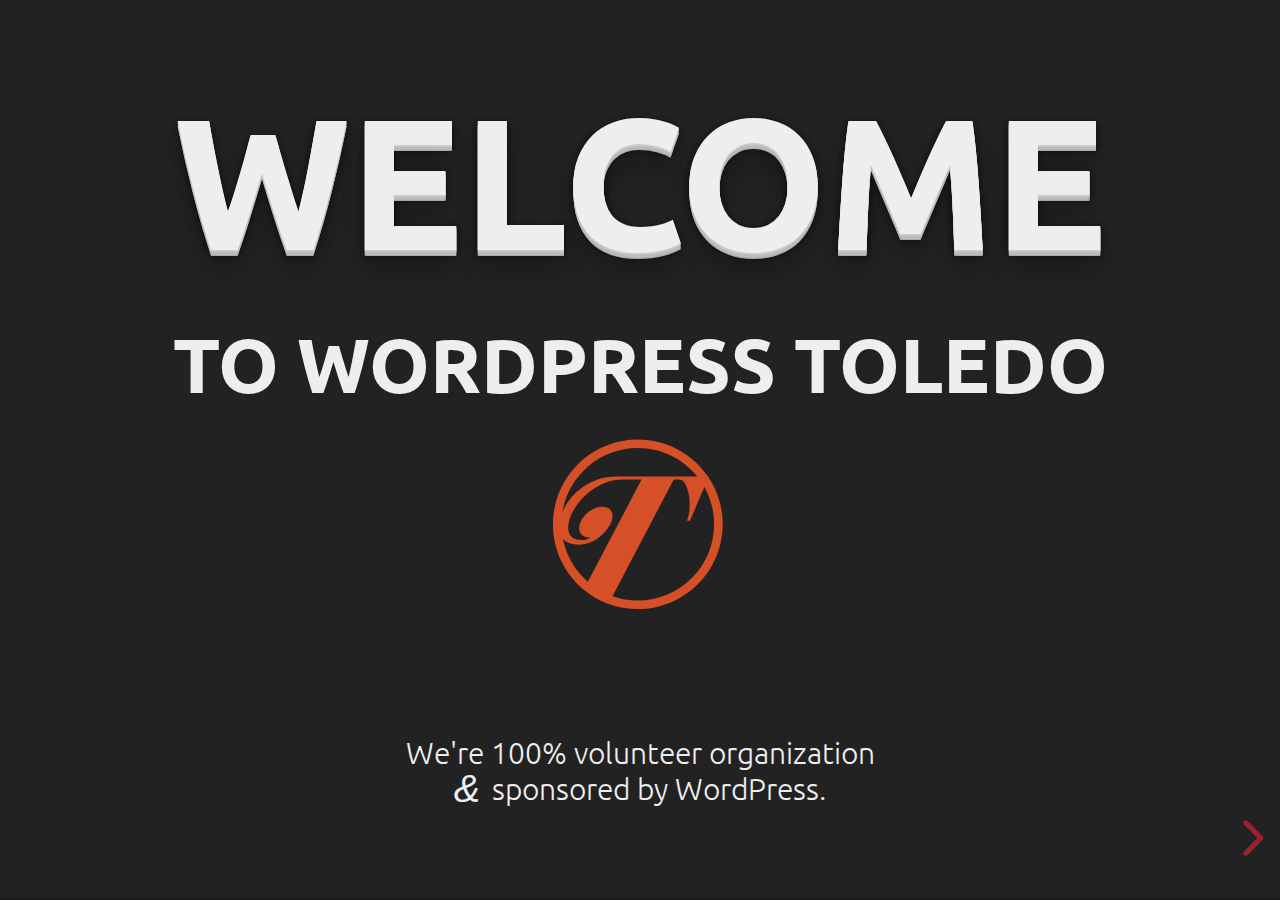
==== index.html @ f188c859 "Improve last slide showing egithub and slack accounts" ====
<!doctype html>
<html>
	<head>
		<meta charset="utf-8">
		<meta name="viewport" content="width=device-width, initial-scale=1.0, maximum-scale=1.0, user-scalable=no">

		<title>WordPress Toledo</title>

		<link rel="stylesheet" href="css/reveal.css">
		<link rel="stylesheet" href="css/theme/blood.css">
		<link rel="stylesheet" href="css/font-awesome.min.css">
		<link rel="stylesheet" href="css/theme/meetup.css">
		
		<!-- Theme used for syntax highlighting of code -->
		<link rel="stylesheet" href="lib/css/zenburn.css">
		

		<link rel="icon" href="fav.ico" type="image/x-icon" />
		<link rel="shortcut icon" href="fav.ico" type="image/x-icon" />

		<!-- Printing and PDF exports -->
		<script>
			var link = document.createElement( 'link' );
			link.rel = 'stylesheet';
			link.type = 'text/css';
			link.href = window.location.search.match( /print-pdf/gi ) ? 'css/print/pdf.css' : 'css/print/paper.css';
			document.getElementsByTagName( 'head' )[0].appendChild( link );
		</script>
	</head>
	<body>
		<div class="reveal">
			<div class="slides">
				<section>
					<h1>Welcome</h1>
					<h3>to WordPress Toledo</h3>
					<p>
						
						<style>
							.wplogo {
								display: block;
								height: 150px;
								margin: 10px auto;
							}
						</style>
						<!-- WP Logo as Embedded SVG -->
						<svg class="wplogo fade-in" version="1.1" xmlns="http://www.w3.org/2000/svg"  viewBox="0 0 160 160" >
							
							<g id="wplogo">
								<path fill="#D55027" d="M139.533,37.341l0.271-0.638h-0.701C125.898,17.365,103.683,4.667,78.5,4.667
								C37.999,4.667,5.167,37.5,5.167,78.001c0,22.74,10.353,43.062,26.6,56.514c6.319,5.23,13.529,9.422,21.37,12.312
								c7.904,2.914,16.447,4.506,25.363,4.506c40.501,0,73.333-32.832,73.333-73.332C151.833,62.959,147.301,48.978,139.533,37.341
								 M78.5,12.067c20.775,0,39.296,9.618,51.381,24.635H59.629c-5.302,0-10.354,0.818-15.155,2.451c-4.803,1.636-9.19,3.8-13.16,6.494
								c-3.972,2.696-7.416,5.765-10.336,9.21c-2.92,3.446-5.15,6.98-6.687,10.602c-0.336,0.792-0.642,1.564-0.934,2.327
								C18.268,36.224,45.561,12.067,78.5,12.067 M13.827,90.846c2.879,3.214,7.543,4.829,14.01,4.829c2.65,0,5.344-0.465,8.078-1.391
								c2.734-0.93,5.351-2.254,7.85-3.977c2.498-1.723,4.761-3.777,6.791-6.163c2.027-2.385,3.661-5.035,4.898-7.951
								c1.575-3.711,1.625-6.845,0.151-9.409c-1.475-2.561-4.067-3.843-7.777-3.843c-3.711,0-7.391,1.282-11.041,3.843
								c-3.651,2.564-6.262,5.698-7.837,9.409c-1.575,3.712-1.627,6.849-0.151,9.409c1.474,2.562,4.068,3.844,7.778,3.844
								c0.442,0,0.625,0.088,0.551,0.264c-0.112,0.267-0.967,0.664-2.561,1.193c-1.595,0.53-3.276,0.795-5.043,0.795
								c-2.915,0-5.235-0.574-6.954-1.722c-1.722-1.147-2.912-2.717-3.569-4.705c-0.659-1.987-0.832-4.284-0.521-6.891
								c0.311-2.605,1.067-5.322,2.267-8.151c1.5-3.532,3.668-7.133,6.506-10.8c2.836-3.665,6.219-7.001,10.144-10.005
								c3.925-3.003,8.291-5.434,13.099-7.289s9.994-2.783,15.561-2.783h15.637l-46.396,88.432
								C24.457,118.37,16.718,105.482,13.827,90.846 M78.5,143.935c-7.674,0-15.036-1.325-21.886-3.736l52.91-100.846h4.639
								c2.12,0,3.896,1.282,5.326,3.843c1.43,2.564,2.462,5.698,3.096,9.409c0.633,3.711,0.837,7.6,0.616,11.662
								c-0.225,4.065-0.973,7.6-2.247,10.602h2.65l12.375-29.158c5.375,9.546,8.455,20.556,8.455,32.291
								C144.434,114.415,114.914,143.935,78.5,143.935" />
							</g>
						</svg>
					</p>
					<br>
					<p>
						<small>We're 100% volunteer organization <span class="meetup-and force-wrap">&</span> sponsored by WordPress.</small>
					</p>
				</section>
				<section id="fragments">
					<h2>👍 Our Goals </h2>
				
						<p class="fade">Networking: We're here to help</p>
						<p class="fragment fade-left bisque">We offer something for everyone</p>
						<p class="fragment fade-right">We support our community</p>
					
				</section>
				
				<!-- Eventbrite Region Events -->
				<section id="fragments">
					<h2><img width="80" style="border-radius: 70px; margin: -10px 0;" class="img-fluid" src="brand/eventbrite.png"> Region Events</h2>
					<p class="fragment fade-left"><span class="meetup-date bisque">November 19</span><span class="force-wrap">Startup Persuasion Masterclass with Bill Liao</span><span class="force-wrap"><small>by Tech Toledo</small></span></p>
		 			<p class="fragment fade-right"><span class="meetup-date bisque">December 6</span><span class="force-wrap">Tech Toledo Holiday Mixer</span><span class="force-wrap"><small>Collingwood Arts Center</small></span></p>
				</section>

				<!-- Next Year ... -->
				<section id="fragments">
					<br><br><h2>🗓️ 2019 Events</h2>
					<p class="fragment fade-left">
						<section id="fragments">
							<span class="meetup-date bisque">January</span><span class="force-wrap">WordCamp Talk ❤️
								What We Learned at Nationals</span>
								<!-- Waiting for MT to settle on a location -->
						</section>
					</p>
					<p class="fragment fade-right">
						
						<section id="fragments">
							<p class="fragment"><span class="meetup-date bisque">Starting February</span></p>
							<p class="fragment"><span class="">We will launch 🚀</span><span style="display: inline-block;" class="fragment fade-right">Freelance
								Talks</span></p>
							<p class="fragment">Sales 👉 
							<span style="display: inline-block;" class="fragment">Design 👉 </span>
							<span style="display: inline-block;" class="fragment">Dev 👉 </span><span style="display: inline-block;" class="fragment">
								& Deploy</span></p>
							
						</section>
					</p>
				</section>

				<!-- WordCamps 2019 -->
				<section><br>
					<h2>What's the Word?</h2>
					<p class="fragment fade-left">Find the best local training at WordCamps!</p> 
					<p class="fragment fade-right">Coming Up ... March 2019</p>
					<p class="fragment fade-left"><span class="heavy bisque">WordCamp Dayton</span><span class="force-wrap bisque">https://2019.dayton.wordcamp.org/</span><small class="force-wrap">You can get tickets now for half off!!</small></p>	
				</section>

				<!-- Closing -->
				<section>
					<h2>Thank You!</h2>
					<p>
						<div class="bisque">💬 Say 'Hi' on these fine platforms.</div> <br>
						<style>
						.wrapper{				
							display: flex;	
							min-height: 50vh;
							flex-wrap: wrap;
						}
						.wrapper a {
							color: #D55027;
						}
						.wrapper a:hover {
							color: rgb(254, 92, 43);
						}
						.col {
							display: flex;
							flex: 1;
							flex-direction: column;
							font-size: 1.8rem !important;
							justify-content: center;
							min-width: 300px;
						}
						.twitter {
							display: block;
							height: 70px;
							margin: 10px auto;
						}
						.meetup {
							font-weight: 300 !important;
							text-shadow: 4px 4px rgba(172, 46, 60, 0.2) !important;
							font-size: 6rem !important;
							font-family: fontawesome !important;
							color: #D55027 !important;
						}
					</style>

					<div class="wrapper">
						<div class="col">
							<i class="fa fa-meetup meetup"></i><br>Wordpress Toledo Meetup
						</div>
						<div class="col"><i class="fa fa-twitter meetup"></i><br>@ToledoWordPress</p>
						</div>
						<div class="col"><i class="fa fa-facebook meetup"></i><br>Wordpress Toledo Meetup</div>
						<div class="col"><i class="fa fa-github meetup"></i><br>wordpresstoledo</div>
						<div class="col"><i class="fa fa-slack meetup"></i>wordpresstoledo.slack.com</div>
					</div>
					<br><br>
					
					
					<br>
					<br>
					<!-- <p><small><a href="g-talk.html" target="_blank ">Gutenberg Talk</a></small></p> -->
				
				</section>
				
			</div>
		</div>

		<script src="lib/js/head.min.js"></script>
		<script src="js/reveal.js"></script>

		<script>
			// More info about config & dependencies:
			// - https://github.com/hakimel/reveal.js#configuration
			// - https://github.com/hakimel/reveal.js#dependencies
			// More info https://github.com/hakimel/reveal.js#configuration
				Reveal.initialize({
					controls: true,
					progress: true,
					history: true,
					center: true,

					transition: 'fade', // slide/none/fade/slide/convex/concave/zoom
				dependencies: [
					{ src: 'plugin/markdown/marked.js' },
					{ src: 'plugin/markdown/markdown.js' },
					{ src: 'plugin/notes/notes.js', async: true },
					{ src: 'plugin/zoom-js/zoom.js', async: true },
					{ src: 'plugin/highlight/highlight.js', async: true, callback: function() { hljs.initHighlightingOnLoad(); } }
				]
			});
		</script>
	</body>
</html>
---- css/theme/blood.css ----
/**
 * Blood theme for reveal.js
 * Author: Walther http://github.com/Walther
 *
 * Designed to be used with highlight.js theme
 * "monokai_sublime.css" available from
 * https://github.com/isagalaev/highlight.js/
 *
 * For other themes, change $codeBackground accordingly.
 *
 */
@import url(https://fonts.googleapis.com/css?family=Ubuntu:300,700,300italic,700italic);
/*********************************************
 * GLOBAL STYLES
 *********************************************/
body {
  background: #222;
  background-color: #222; }

.reveal {
  font-family: Ubuntu, "sans-serif";
  font-size: 40px;
  font-weight: normal;
  color: #eee; }

::selection {
  color: #fff;
  background: #a23;
  text-shadow: none; }

::-moz-selection {
  color: #fff;
  background: #a23;
  text-shadow: none; }

.reveal .slides section,
.reveal .slides section > section {
  line-height: 1.3;
  font-weight: inherit; }

/*********************************************
 * HEADERS
 *********************************************/
.reveal h1,
.reveal h2,
.reveal h3,
.reveal h4,
.reveal h5,
.reveal h6 {
  margin: 0 0 20px 0;
  color: #eee;
  font-family: Ubuntu, "sans-serif";
  font-weight: normal;
  line-height: 1.2;
  letter-spacing: normal;
  text-transform: uppercase;
  text-shadow: 2px 2px 2px #222;
  word-wrap: break-word; }

.reveal h1 {
  font-size: 3.77em; }

.reveal h2 {
  font-size: 2.11em; }

.reveal h3 {
  font-size: 1.55em; }

.reveal h4 {
  font-size: 1em; }

.reveal h1 {
  text-shadow: 0 1px 0 #ccc, 0 2px 0 #c9c9c9, 0 3px 0 #bbb, 0 4px 0 #b9b9b9, 0 5px 0 #aaa, 0 6px 1px rgba(0, 0, 0, 0.1), 0 0 5px rgba(0, 0, 0, 0.1), 0 1px 3px rgba(0, 0, 0, 0.3), 0 3px 5px rgba(0, 0, 0, 0.2), 0 5px 10px rgba(0, 0, 0, 0.25), 0 20px 20px rgba(0, 0, 0, 0.15); }

/*********************************************
 * OTHER
 *********************************************/
.reveal p {
  margin: 20px 0;
  line-height: 1.3; }

/* Ensure certain elements are never larger than the slide itself */
.reveal img,
.reveal video,
.reveal iframe {
  max-width: 95%;
  max-height: 95%; }

.reveal strong,
.reveal b {
  font-weight: bold; }

.reveal em {
  font-style: italic; }

.reveal ol,
.reveal dl,
.reveal ul {
  display: inline-block;
  text-align: left;
  margin: 0 0 0 1em; }

.reveal ol {
  list-style-type: decimal; }

.reveal ul {
  list-style-type: disc; }

.reveal ul ul {
  list-style-type: square; }

.reveal ul ul ul {
  list-style-type: circle; }

.reveal ul ul,
.reveal ul ol,
.reveal ol ol,
.reveal ol ul {
  display: block;
  margin-left: 40px; }

.reveal dt {
  font-weight: bold; }

.reveal dd {
  margin-left: 40px; }

.reveal blockquote {
  display: block;
  position: relative;
  width: 70%;
  margin: 20px auto;
  padding: 5px;
  font-style: italic;
  background: rgba(255, 255, 255, 0.05);
  box-shadow: 0px 0px 2px rgba(0, 0, 0, 0.2); }

.reveal blockquote p:first-child,
.reveal blockquote p:last-child {
  display: inline-block; }

.reveal q {
  font-style: italic; }

.reveal pre {
  display: block;
  position: relative;
  width: 90%;
  margin: 20px auto;
  text-align: left;
  font-size: 0.55em;
  font-family: monospace;
  line-height: 1.2em;
  word-wrap: break-word;
  box-shadow: 0px 0px 6px rgba(0, 0, 0, 0.3); }

.reveal code {
  font-family: monospace;
  text-transform: none; }

.reveal pre code {
  display: block;
  padding: 5px;
  overflow: auto;
  max-height: 400px;
  word-wrap: normal; }

.reveal table {
  margin: auto;
  border-collapse: collapse;
  border-spacing: 0; }

.reveal table th {
  font-weight: bold; }

.reveal table th,
.reveal table td {
  text-align: left;
  padding: 0.2em 0.5em 0.2em 0.5em;
  border-bottom: 1px solid; }

.reveal table th[align="center"],
.reveal table td[align="center"] {
  text-align: center; }

.reveal table th[align="right"],
.reveal table td[align="right"] {
  text-align: right; }

.reveal table tbody tr:last-child th,
.reveal table tbody tr:last-child td {
  border-bottom: none; }

.reveal sup {
  vertical-align: super;
  font-size: smaller; }

.reveal sub {
  vertical-align: sub;
  font-size: smaller; }

.reveal small {
  display: inline-block;
  font-size: 0.6em;
  line-height: 1.2em;
  vertical-align: top; }

.reveal small * {
  vertical-align: top; }

/*********************************************
 * LINKS
 *********************************************/
.reveal a {
  color: #a23;
  text-decoration: none;
  -webkit-transition: color .15s ease;
  -moz-transition: color .15s ease;
  transition: color .15s ease; }

.reveal a:hover {
  color: #dd5566;
  text-shadow: none;
  border: none; }

.reveal .roll span:after {
  color: #fff;
  background: #6a1520; }

/*********************************************
 * IMAGES
 *********************************************/
.reveal section img {
  margin: 15px 0px;
  background: rgba(255, 255, 255, 0.12);
  border: 4px solid #eee;
  box-shadow: 0 0 10px rgba(0, 0, 0, 0.15); }

.reveal section img.plain {
  border: 0;
  box-shadow: none; }

.reveal a img {
  -webkit-transition: all .15s linear;
  -moz-transition: all .15s linear;
  transition: all .15s linear; }

.reveal a:hover img {
  background: rgba(255, 255, 255, 0.2);
  border-color: #a23;
  box-shadow: 0 0 20px rgba(0, 0, 0, 0.55); }

/*********************************************
 * NAVIGATION CONTROLS
 *********************************************/
.reveal .controls {
  color: #a23; }

/*********************************************
 * PROGRESS BAR
 *********************************************/
.reveal .progress {
  background: rgba(0, 0, 0, 0.2);
  color: #a23; }

.reveal .progress span {
  -webkit-transition: width 800ms cubic-bezier(0.26, 0.86, 0.44, 0.985);
  -moz-transition: width 800ms cubic-bezier(0.26, 0.86, 0.44, 0.985);
  transition: width 800ms cubic-bezier(0.26, 0.86, 0.44, 0.985); }

/*********************************************
 * PRINT BACKGROUND
 *********************************************/
@media print {
  .backgrounds {
    background-color: #222; } }

.reveal p {
  font-weight: 300;
  text-shadow: 1px 1px #222; }

.reveal h1,
.reveal h2,
.reveal h3,
.reveal h4,
.reveal h5,
.reveal h6 {
  font-weight: 700; }

.reveal p code {
  background-color: #23241f;
  display: inline-block;
  border-radius: 7px; }

.reveal small code {
  vertical-align: baseline; }
---- css/theme/meetup.css ----
/*
 *  Special addtions for this site
*/

.meetup-and {
        font-style: italic !important;
    font-family: 'Segoe UI', Tahoma, Geneva, Verdana, sans-serif !important;
    font-size: 2rem !important;
    margin-right: 0.25rem !important;
}
.meetup-date {
    font-size: 3.4rem !important;
}
.force-wrap:before {
    content: "\A";
    white-space: pre;
}
.heavy {
    font-weight: 700 !important;
}
.bisque {
    color: bisque !important;
}
---- lib/css/zenburn.css ----
/*

Zenburn style from voldmar.ru (c) Vladimir Epifanov <voldmar@voldmar.ru>
based on dark.css by Ivan Sagalaev

*/

.hljs {
  display: block;
  overflow-x: auto;
  padding: 0.5em;
  background: #3f3f3f;
  color: #dcdcdc;
}

.hljs-keyword,
.hljs-selector-tag,
.hljs-tag {
  color: #e3ceab;
}

.hljs-template-tag {
  color: #dcdcdc;
}

.hljs-number {
  color: #8cd0d3;
}

.hljs-variable,
.hljs-template-variable,
.hljs-attribute {
  color: #efdcbc;
}

.hljs-literal {
  color: #efefaf;
}

.hljs-subst {
  color: #8f8f8f;
}

.hljs-title,
.hljs-name,
.hljs-selector-id,
.hljs-selector-class,
.hljs-section,
.hljs-type {
  color: #efef8f;
}

.hljs-symbol,
.hljs-bullet,
.hljs-link {
  color: #dca3a3;
}

.hljs-deletion,
.hljs-string,
.hljs-built_in,
.hljs-builtin-name {
  color: #cc9393;
}

.hljs-addition,
.hljs-comment,
.hljs-quote,
.hljs-meta {
  color: #7f9f7f;
}


.hljs-emphasis {
  font-style: italic;
}

.hljs-strong {
  font-weight: bold;
}
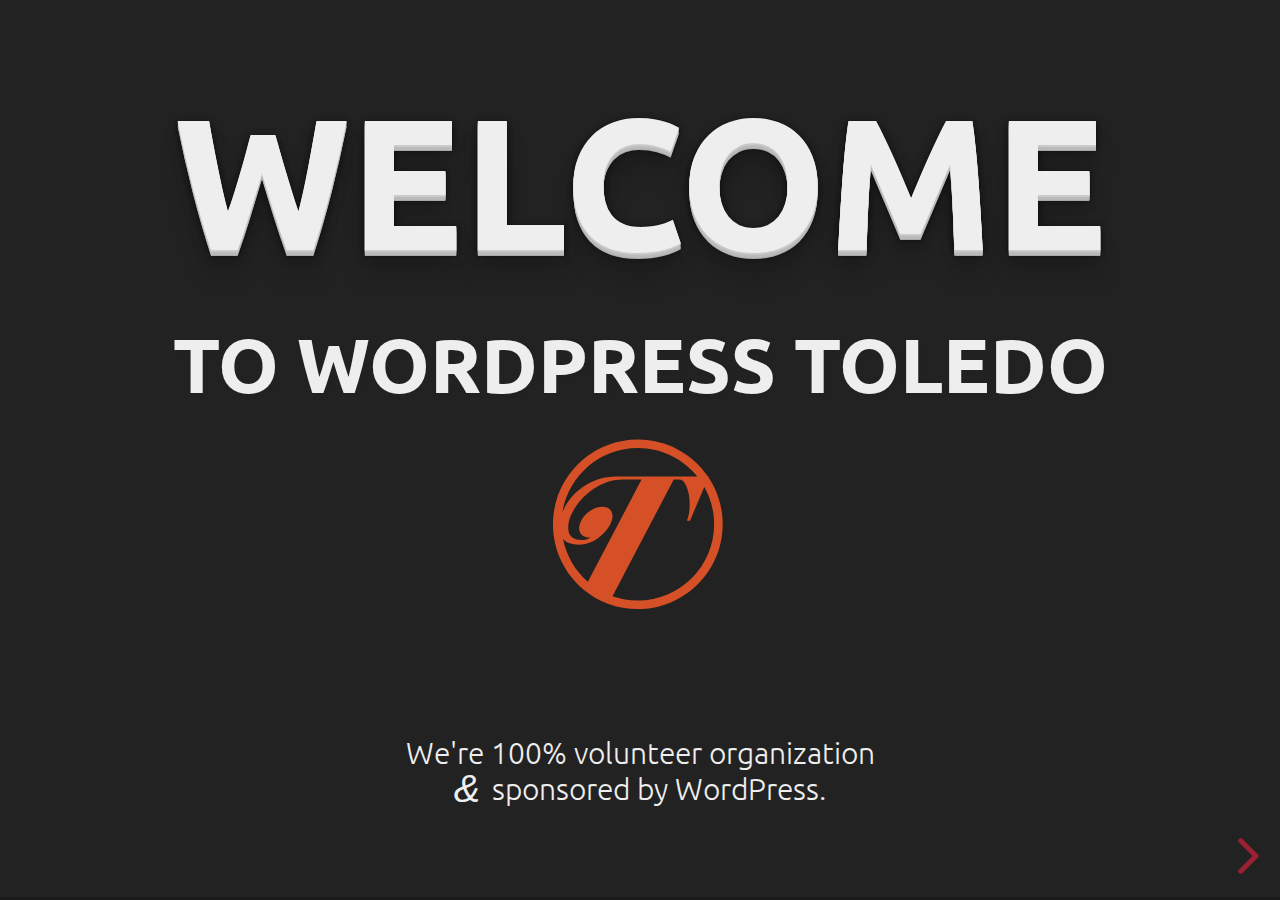
==== commit 4591c5f8: "Refactor 2019 section" ====
--- a/index.html
+++ b/index.html
@@ -83,32 +83,36 @@
 				<!-- Eventbrite Region Events -->
 				<section id="fragments">
 					<h2><img width="80" style="border-radius: 70px; margin: -10px 0;" class="img-fluid" src="brand/eventbrite.png"> Region Events</h2>
+
 					<p class="fragment fade-left"><span class="meetup-date bisque">November 19</span><span class="force-wrap">Startup Persuasion Masterclass with Bill Liao</span><span class="force-wrap"><small>by Tech Toledo</small></span></p>
+
 		 			<p class="fragment fade-right"><span class="meetup-date bisque">December 6</span><span class="force-wrap">Tech Toledo Holiday Mixer</span><span class="force-wrap"><small>Collingwood Arts Center</small></span></p>
 				</section>
 
 				<!-- Next Year ... -->
 				<section id="fragments">
-					<br><br><h2>🗓️ 2019 Events</h2>
+					<h2>🗓️ 2019 Events</h2>
 					<p class="fragment fade-left">
-						<section id="fragments">
-							<span class="meetup-date bisque">January</span><span class="force-wrap">WordCamp Talk ❤️
-								What We Learned at Nationals</span>
-								<!-- Waiting for MT to settle on a location -->
-						</section>
-					</p>
+						<span class="meetup-date bisque">January</span><span class="force-wrap">WordCamp Talk ❤️
+							What We Learned at Nationals</span>
+					</p>
+
 					<p class="fragment fade-right">
-						
-						<section id="fragments">
-							<p class="fragment"><span class="meetup-date bisque">Starting February</span></p>
-							<p class="fragment"><span class="">We will launch 🚀</span><span style="display: inline-block;" class="fragment fade-right">Freelance
-								Talks</span></p>
-							<p class="fragment">Sales 👉 
-							<span style="display: inline-block;" class="fragment">Design 👉 </span>
-							<span style="display: inline-block;" class="fragment">Dev 👉 </span><span style="display: inline-block;" class="fragment">
-								& Deploy</span></p>
-							
-						</section>
+						<span class="meetup-date bisque">February</span>
+						<span class="force-wrap">Gutenberg!</span>
+					</p>
+				</section>
+
+				<section id="fragments">
+					<h2>🗓️ 2019 Events</h2>
+
+					<p class="fragment fade-left">			
+						<span class="meetup-date bisque">March through September</span>
+						<span class="force-wrap">We will launch 🚀 Freelance Talks</span><br>
+					</p>
+
+					<p class="fragment fade-right">
+						<span class="force-wrap">Sales & Kickoff 👉 Project Discovery 👉 Responsive Coding 👉 Development 👉 Content 👉 Testing 👉 Hosting & Security</span>
 					</p>
 				</section>
 
@@ -141,33 +145,49 @@
 							display: flex;
 							flex: 1;
 							flex-direction: column;
-							font-size: 1.8rem !important;
+							font-size: 1.4rem !important;
 							justify-content: center;
 							min-width: 300px;
-						}
-						.twitter {
+							border: 1px solid white;
+							border-radius: 3px;
+						}
+						.meetup_svg {
 							display: block;
 							height: 70px;
 							margin: 10px auto;
 						}
-						.meetup {
-							font-weight: 300 !important;
-							text-shadow: 4px 4px rgba(172, 46, 60, 0.2) !important;
-							font-size: 6rem !important;
-							font-family: fontawesome !important;
-							color: #D55027 !important;
-						}
 					</style>
 
 					<div class="wrapper">
 						<div class="col">
-							<i class="fa fa-meetup meetup"></i><br>Wordpress Toledo Meetup
+								<svg class="meetup_svg" role="img" viewBox="0 0 24 24" xmlns="http://www.w3.org/2000/svg">
+									<title>Meetup icon</title>
+									<path fill="#D55027" d="M23.978 20.238c-.304-1.931-3.874-.444-4.096-2.559-.313-2.998 4.15-9.459 3.797-11.972-.313-2.255-1.841-2.73-3.165-2.756-1.284-.02-1.623.182-2.058.435-.253.146-.612.435-1.112-.041-.334-.318-.557-.536-.905-.819-.182-.142-.466-.324-.945-.395-.476-.071-1.098 0-1.492.167-.395.172-.702.466-1.026.749-.323.283-1.147 1.198-1.911.859-.335-.145-1.458-.706-2.272-1.055-1.563-.677-3.822.42-4.636 1.866C2.944 6.866.557 15.32.193 16.432c-.809 2.502 1.032 4.54 3.509 4.424 1.052-.051 1.75-.43 2.412-1.638.384-.693 3.979-10.087 4.248-10.543.197-.323.844-.753 1.39-.475.551.283.662.869.581 1.421-.136.895-2.669 6.629-2.771 7.275-.162 1.103.359 1.714 1.507 1.774.784.041 1.567-.237 2.184-1.41.349-.652 4.349-8.666 4.702-9.202.39-.586.703-.779 1.103-.758.309.015.799.096.678 1.016-.122.905-3.343 6.78-3.676 8.221-.456 1.927.602 3.874 2.341 4.728 1.112.546 5.97 1.476 5.577-1.027z" />
+								</svg>
+							<br>Wordpress Toledo Meetup
 						</div>
-						<div class="col"><i class="fa fa-twitter meetup"></i><br>@ToledoWordPress</p>
+						
+						<div class="col"><svg class="meetup_svg" role="img" viewBox="0 0 24 24" xmlns="http://www.w3.org/2000/svg">
+							<title>Twitter icon</title>
+							<path fill="#D55027" d="M23.954 4.569c-.885.389-1.83.654-2.825.775 1.014-.611 1.794-1.574 2.163-2.723-.951.555-2.005.959-3.127 1.184-.896-.959-2.173-1.559-3.591-1.559-2.717 0-4.92 2.203-4.92 4.917 0 .39.045.765.127 1.124C7.691 8.094 4.066 6.13 1.64 3.161c-.427.722-.666 1.561-.666 2.475 0 1.71.87 3.213 2.188 4.096-.807-.026-1.566-.248-2.228-.616v.061c0 2.385 1.693 4.374 3.946 4.827-.413.111-.849.171-1.296.171-.314 0-.615-.03-.916-.086.631 1.953 2.445 3.377 4.604 3.417-1.68 1.319-3.809 2.105-6.102 2.105-.39 0-.779-.023-1.17-.067 2.189 1.394 4.768 2.209 7.557 2.209 9.054 0 13.999-7.496 13.999-13.986 0-.209 0-.42-.015-.63.961-.689 1.8-1.56 2.46-2.548l-.047-.02z" />
+						</svg><br>@ToledoWordPress</p>
 						</div>
-						<div class="col"><i class="fa fa-facebook meetup"></i><br>Wordpress Toledo Meetup</div>
-						<div class="col"><i class="fa fa-github meetup"></i><br>wordpresstoledo</div>
-						<div class="col"><i class="fa fa-slack meetup"></i>wordpresstoledo.slack.com</div>
+
+						<div class="col"><svg class="meetup_svg" role="img" viewBox="0 0 24 24" xmlns="http://www.w3.org/2000/svg">
+							<title>Facebook icon</title>
+							<path fill="#D55027" d="M22.676 0H1.324C.593 0 0 .593 0 1.324v21.352C0 23.408.593 24 1.324 24h11.494v-9.294H9.689v-3.621h3.129V8.41c0-3.099 1.894-4.785 4.659-4.785 1.325 0 2.464.097 2.796.141v3.24h-1.921c-1.5 0-1.792.721-1.792 1.771v2.311h3.584l-.465 3.63H16.56V24h6.115c.733 0 1.325-.592 1.325-1.324V1.324C24 .593 23.408 0 22.676 0" />
+						</svg><br>Wordpress Toledo Meetup</div>
+						
+						<div class="col"><svg class="meetup_svg" role="img" viewBox="0 0 24 24" xmlns="http://www.w3.org/2000/svg">
+							<title>GitHub icon</title>
+							<path fill="#D55027" d="M12 .297c-6.63 0-12 5.373-12 12 0 5.303 3.438 9.8 8.205 11.385.6.113.82-.258.82-.577 0-.285-.01-1.04-.015-2.04-3.338.724-4.042-1.61-4.042-1.61C4.422 18.07 3.633 17.7 3.633 17.7c-1.087-.744.084-.729.084-.729 1.205.084 1.838 1.236 1.838 1.236 1.07 1.835 2.809 1.305 3.495.998.108-.776.417-1.305.76-1.605-2.665-.3-5.466-1.332-5.466-5.93 0-1.31.465-2.38 1.235-3.22-.135-.303-.54-1.523.105-3.176 0 0 1.005-.322 3.3 1.23.96-.267 1.98-.399 3-.405 1.02.006 2.04.138 3 .405 2.28-1.552 3.285-1.23 3.285-1.23.645 1.653.24 2.873.12 3.176.765.84 1.23 1.91 1.23 3.22 0 4.61-2.805 5.625-5.475 5.92.42.36.81 1.096.81 2.22 0 1.606-.015 2.896-.015 3.286 0 .315.21.69.825.57C20.565 22.092 24 17.592 24 12.297c0-6.627-5.373-12-12-12" />
+						</svg><br>wordpresstoledo</div>
+						
+						<div class="col"><svg class="meetup_svg" role="img" viewBox="0 0 24 24" xmlns="http://www.w3.org/2000/svg">
+							<title>Slack icon</title>
+							<path fill="#D55027" d="M9.879 10.995l1.035 3.085 3.205-1.074-1.035-3.074-3.205 1.08v-.017z" />
+							<path fill="#D55027" d="M18.824 14.055l-1.555.521.54 1.61c.218.65-.135 1.355-.786 1.574-.15.045-.285.067-.435.063-.511-.015-.976-.338-1.155-.849l-.54-1.607-3.21 1.073.539 1.608c.211.652-.135 1.358-.794 1.575-.15.048-.285.067-.435.064-.51-.015-.976-.34-1.156-.85l-.539-1.619-1.561.524c-.15.045-.285.061-.435.061-.511-.016-.976-.345-1.155-.855-.225-.66.135-1.364.78-1.575l1.56-.525L7.5 11.76l-1.551.525c-.141.048-.285.066-.428.064-.495-.016-.975-.338-1.141-.848-.209-.65.135-1.354.796-1.574l1.56-.52-.54-1.605c-.21-.654.136-1.359.796-1.575.659-.22 1.363.136 1.574.783l.539 1.608L12.3 7.544l-.54-1.605c-.209-.645.135-1.35.789-1.574.652-.211 1.359.135 1.575.791l.54 1.621 1.555-.51c.651-.219 1.356.135 1.575.779.218.654-.135 1.359-.784 1.575l-1.557.524 1.035 3.086 1.551-.516c.652-.211 1.358.135 1.575.795.22.66-.135 1.365-.779 1.574l-.011-.029zm4.171-5.356C20.52.456 16.946-1.471 8.699 1.005.456 3.479-1.471 7.051 1.005 15.301c2.475 8.245 6.046 10.17 14.296 7.694 8.245-2.475 10.17-6.046 7.694-14.296z" />
+						</svg><br>wordpresstoledo.slack.com</div>
 					</div>
 					<br><br>
 					
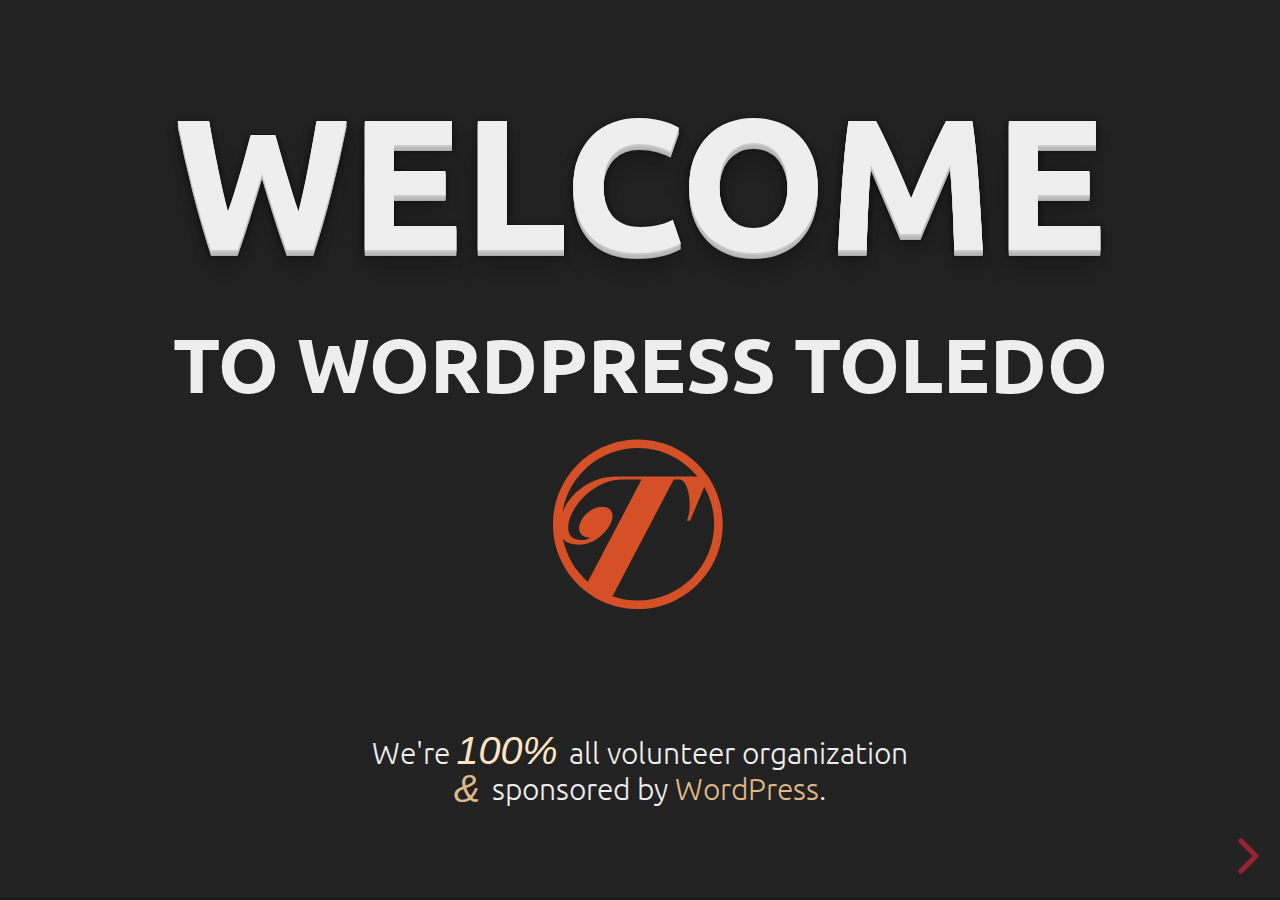
==== commit 2e9f65e9: "Introduced new color; Refactored thank you page." ====
--- a/index.html
+++ b/index.html
@@ -34,14 +34,7 @@
 					<h1>Welcome</h1>
 					<h3>to WordPress Toledo</h3>
 					<p>
-						
-						<style>
-							.wplogo {
-								display: block;
-								height: 150px;
-								margin: 10px auto;
-							}
-						</style>
+
 						<!-- WP Logo as Embedded SVG -->
 						<svg class="wplogo fade-in" version="1.1" xmlns="http://www.w3.org/2000/svg"  viewBox="0 0 160 160" >
 							
@@ -68,7 +61,7 @@
 					</p>
 					<br>
 					<p>
-						<small>We're 100% volunteer organization <span class="meetup-and force-wrap">&</span> sponsored by WordPress.</small>
+						<small>We're <span class="meetup-and bisque">100%</span> all volunteer organization <span class="meetup-and force-wrap burlywood">&</span> sponsored by <span class="burlywood">WordPress</span>.</small>
 					</p>
 				</section>
 				<section id="fragments">
@@ -76,17 +69,18 @@
 				
 						<p class="fade">Networking: We're here to help</p>
 						<p class="fragment fade-left bisque">We offer something for everyone</p>
-						<p class="fragment fade-right">We support our community</p>
+						<p class="fragment fade-right burlywood">We support our community</p>
 					
 				</section>
 				
 				<!-- Eventbrite Region Events -->
 				<section id="fragments">
 					<h2><img width="80" style="border-radius: 70px; margin: -10px 0;" class="img-fluid" src="brand/eventbrite.png"> Region Events</h2>
-
-					<p class="fragment fade-left"><span class="meetup-date bisque">November 19</span><span class="force-wrap">Startup Persuasion Masterclass with Bill Liao</span><span class="force-wrap"><small>by Tech Toledo</small></span></p>
-
-		 			<p class="fragment fade-right"><span class="meetup-date bisque">December 6</span><span class="force-wrap">Tech Toledo Holiday Mixer</span><span class="force-wrap"><small>Collingwood Arts Center</small></span></p>
+					<span class="burlywood">Signup on Eventbrite</span>
+
+					<p class="fragment fade-left"><span class="meetup-date bisque">November 19</span><span class="force-wrap">Startup Persuasion Masterclass with Bill Liao</span><span class="force-wrap"><small class="burlywood">by Tech Toledo</small></span></p>
+
+		 			<p class="fragment fade-right"><span class="meetup-date bisque">December 6</span><span class="force-wrap">Tech Toledo Holiday Mixer</span><span class="force-wrap"><small class="burlywood">Collingwood Arts Center</small></span></p>
 				</section>
 
 				<!-- Next Year ... -->
@@ -99,7 +93,7 @@
 
 					<p class="fragment fade-right">
 						<span class="meetup-date bisque">February</span>
-						<span class="force-wrap">Gutenberg!</span>
+						<span class="force-wrap">Gutenberg Issues + Workshop</span>
 					</p>
 				</section>
 
@@ -112,14 +106,14 @@
 					</p>
 
 					<p class="fragment fade-right">
-						<span class="force-wrap">Sales & Kickoff 👉 Project Discovery 👉 Responsive Coding 👉 Development 👉 Content 👉 Testing 👉 Hosting & Security</span>
+						<span class="force-wrap"><span class="bisque">Sales & Kickoff</span> 👉 <span class="burlywood">Project Discovery</span> 👉 <span class="">Responsive Coding</span> 👉 <span class="bisque">Development</span> 👉 <span class="">Content</span> 👉  <span class="burlywood">Testing</span> 👉 <span class="burlywood">Hosting & Security</span></span>
 					</p>
 				</section>
 
 				<!-- WordCamps 2019 -->
 				<section><br>
 					<h2>What's the Word?</h2>
-					<p class="fragment fade-left">Find the best local training at WordCamps!</p> 
+					<p class="fragment fade-left burlywood">Find the best local training at WordCamps!</p> 
 					<p class="fragment fade-right">Coming Up ... March 2019</p>
 					<p class="fragment fade-left"><span class="heavy bisque">WordCamp Dayton</span><span class="force-wrap bisque">https://2019.dayton.wordcamp.org/</span><small class="force-wrap">You can get tickets now for half off!!</small></p>	
 				</section>
@@ -128,66 +122,47 @@
 				<section>
 					<h2>Thank You!</h2>
 					<p>
-						<div class="bisque">💬 Say 'Hi' on these fine platforms.</div> <br>
-						<style>
-						.wrapper{				
-							display: flex;	
-							min-height: 50vh;
-							flex-wrap: wrap;
-						}
-						.wrapper a {
-							color: #D55027;
-						}
-						.wrapper a:hover {
-							color: rgb(254, 92, 43);
-						}
-						.col {
-							display: flex;
-							flex: 1;
-							flex-direction: column;
-							font-size: 1.4rem !important;
-							justify-content: center;
-							min-width: 300px;
-							border: 1px solid white;
-							border-radius: 3px;
-						}
-						.meetup_svg {
-							display: block;
-							height: 70px;
-							margin: 10px auto;
-						}
-					</style>
+						<div class="burlywood">💬 Say 'Hi' on these fine platforms.</div> <br>
 
 					<div class="wrapper">
 						<div class="col">
+							<div class="property">
 								<svg class="meetup_svg" role="img" viewBox="0 0 24 24" xmlns="http://www.w3.org/2000/svg">
 									<title>Meetup icon</title>
 									<path fill="#D55027" d="M23.978 20.238c-.304-1.931-3.874-.444-4.096-2.559-.313-2.998 4.15-9.459 3.797-11.972-.313-2.255-1.841-2.73-3.165-2.756-1.284-.02-1.623.182-2.058.435-.253.146-.612.435-1.112-.041-.334-.318-.557-.536-.905-.819-.182-.142-.466-.324-.945-.395-.476-.071-1.098 0-1.492.167-.395.172-.702.466-1.026.749-.323.283-1.147 1.198-1.911.859-.335-.145-1.458-.706-2.272-1.055-1.563-.677-3.822.42-4.636 1.866C2.944 6.866.557 15.32.193 16.432c-.809 2.502 1.032 4.54 3.509 4.424 1.052-.051 1.75-.43 2.412-1.638.384-.693 3.979-10.087 4.248-10.543.197-.323.844-.753 1.39-.475.551.283.662.869.581 1.421-.136.895-2.669 6.629-2.771 7.275-.162 1.103.359 1.714 1.507 1.774.784.041 1.567-.237 2.184-1.41.349-.652 4.349-8.666 4.702-9.202.39-.586.703-.779 1.103-.758.309.015.799.096.678 1.016-.122.905-3.343 6.78-3.676 8.221-.456 1.927.602 3.874 2.341 4.728 1.112.546 5.97 1.476 5.577-1.027z" />
 								</svg>
-							<br>Wordpress Toledo Meetup
+								<br>Wordpress Toledo
+							</div>
 						</div>
 						
-						<div class="col"><svg class="meetup_svg" role="img" viewBox="0 0 24 24" xmlns="http://www.w3.org/2000/svg">
-							<title>Twitter icon</title>
-							<path fill="#D55027" d="M23.954 4.569c-.885.389-1.83.654-2.825.775 1.014-.611 1.794-1.574 2.163-2.723-.951.555-2.005.959-3.127 1.184-.896-.959-2.173-1.559-3.591-1.559-2.717 0-4.92 2.203-4.92 4.917 0 .39.045.765.127 1.124C7.691 8.094 4.066 6.13 1.64 3.161c-.427.722-.666 1.561-.666 2.475 0 1.71.87 3.213 2.188 4.096-.807-.026-1.566-.248-2.228-.616v.061c0 2.385 1.693 4.374 3.946 4.827-.413.111-.849.171-1.296.171-.314 0-.615-.03-.916-.086.631 1.953 2.445 3.377 4.604 3.417-1.68 1.319-3.809 2.105-6.102 2.105-.39 0-.779-.023-1.17-.067 2.189 1.394 4.768 2.209 7.557 2.209 9.054 0 13.999-7.496 13.999-13.986 0-.209 0-.42-.015-.63.961-.689 1.8-1.56 2.46-2.548l-.047-.02z" />
-						</svg><br>@ToledoWordPress</p>
+						<div class="col">
+							<div class="property">
+								<svg class="meetup_svg" role="img" viewBox="0 0 24 24" xmlns="http://www.w3.org/2000/svg">
+									<title>Twitter icon</title>
+									<path fill="#D55027" d="M23.954 4.569c-.885.389-1.83.654-2.825.775 1.014-.611 1.794-1.574 2.163-2.723-.951.555-2.005.959-3.127 1.184-.896-.959-2.173-1.559-3.591-1.559-2.717 0-4.92 2.203-4.92 4.917 0 .39.045.765.127 1.124C7.691 8.094 4.066 6.13 1.64 3.161c-.427.722-.666 1.561-.666 2.475 0 1.71.87 3.213 2.188 4.096-.807-.026-1.566-.248-2.228-.616v.061c0 2.385 1.693 4.374 3.946 4.827-.413.111-.849.171-1.296.171-.314 0-.615-.03-.916-.086.631 1.953 2.445 3.377 4.604 3.417-1.68 1.319-3.809 2.105-6.102 2.105-.39 0-.779-.023-1.17-.067 2.189 1.394 4.768 2.209 7.557 2.209 9.054 0 13.999-7.496 13.999-13.986 0-.209 0-.42-.015-.63.961-.689 1.8-1.56 2.46-2.548l-.047-.02z" />
+								</svg><br>@ToledoWordPress</p>
+							</div>
 						</div>
 
-						<div class="col"><svg class="meetup_svg" role="img" viewBox="0 0 24 24" xmlns="http://www.w3.org/2000/svg">
-							<title>Facebook icon</title>
-							<path fill="#D55027" d="M22.676 0H1.324C.593 0 0 .593 0 1.324v21.352C0 23.408.593 24 1.324 24h11.494v-9.294H9.689v-3.621h3.129V8.41c0-3.099 1.894-4.785 4.659-4.785 1.325 0 2.464.097 2.796.141v3.24h-1.921c-1.5 0-1.792.721-1.792 1.771v2.311h3.584l-.465 3.63H16.56V24h6.115c.733 0 1.325-.592 1.325-1.324V1.324C24 .593 23.408 0 22.676 0" />
-						</svg><br>Wordpress Toledo Meetup</div>
+						<div class="col">
+							<div class="property">
+								<svg class="meetup_svg" role="img" viewBox="0 0 24 24" xmlns="http://www.w3.org/2000/svg">
+									<title>Facebook icon</title>
+									<path fill="#D55027" d="M22.676 0H1.324C.593 0 0 .593 0 1.324v21.352C0 23.408.593 24 1.324 24h11.494v-9.294H9.689v-3.621h3.129V8.41c0-3.099 1.894-4.785 4.659-4.785 1.325 0 2.464.097 2.796.141v3.24h-1.921c-1.5 0-1.792.721-1.792 1.771v2.311h3.584l-.465 3.63H16.56V24h6.115c.733 0 1.325-.592 1.325-1.324V1.324C24 .593 23.408 0 22.676 0" />
+								</svg><br>Wordpress Toledo Meetup
+							</div>
+					</div>
 						
-						<div class="col"><svg class="meetup_svg" role="img" viewBox="0 0 24 24" xmlns="http://www.w3.org/2000/svg">
+						<!-- <div class="col"><svg class="org_svg" role="img" viewBox="0 0 24 24" xmlns="http://www.w3.org/2000/svg">
 							<title>GitHub icon</title>
-							<path fill="#D55027" d="M12 .297c-6.63 0-12 5.373-12 12 0 5.303 3.438 9.8 8.205 11.385.6.113.82-.258.82-.577 0-.285-.01-1.04-.015-2.04-3.338.724-4.042-1.61-4.042-1.61C4.422 18.07 3.633 17.7 3.633 17.7c-1.087-.744.084-.729.084-.729 1.205.084 1.838 1.236 1.838 1.236 1.07 1.835 2.809 1.305 3.495.998.108-.776.417-1.305.76-1.605-2.665-.3-5.466-1.332-5.466-5.93 0-1.31.465-2.38 1.235-3.22-.135-.303-.54-1.523.105-3.176 0 0 1.005-.322 3.3 1.23.96-.267 1.98-.399 3-.405 1.02.006 2.04.138 3 .405 2.28-1.552 3.285-1.23 3.285-1.23.645 1.653.24 2.873.12 3.176.765.84 1.23 1.91 1.23 3.22 0 4.61-2.805 5.625-5.475 5.92.42.36.81 1.096.81 2.22 0 1.606-.015 2.896-.015 3.286 0 .315.21.69.825.57C20.565 22.092 24 17.592 24 12.297c0-6.627-5.373-12-12-12" />
+							<path fill="#694f40" d="M12 .297c-6.63 0-12 5.373-12 12 0 5.303 3.438 9.8 8.205 11.385.6.113.82-.258.82-.577 0-.285-.01-1.04-.015-2.04-3.338.724-4.042-1.61-4.042-1.61C4.422 18.07 3.633 17.7 3.633 17.7c-1.087-.744.084-.729.084-.729 1.205.084 1.838 1.236 1.838 1.236 1.07 1.835 2.809 1.305 3.495.998.108-.776.417-1.305.76-1.605-2.665-.3-5.466-1.332-5.466-5.93 0-1.31.465-2.38 1.235-3.22-.135-.303-.54-1.523.105-3.176 0 0 1.005-.322 3.3 1.23.96-.267 1.98-.399 3-.405 1.02.006 2.04.138 3 .405 2.28-1.552 3.285-1.23 3.285-1.23.645 1.653.24 2.873.12 3.176.765.84 1.23 1.91 1.23 3.22 0 4.61-2.805 5.625-5.475 5.92.42.36.81 1.096.81 2.22 0 1.606-.015 2.896-.015 3.286 0 .315.21.69.825.57C20.565 22.092 24 17.592 24 12.297c0-6.627-5.373-12-12-12" />
 						</svg><br>wordpresstoledo</div>
 						
-						<div class="col"><svg class="meetup_svg" role="img" viewBox="0 0 24 24" xmlns="http://www.w3.org/2000/svg">
+						<div class="col"><svg class="org_svg" role="img" viewBox="0 0 24 24" xmlns="http://www.w3.org/2000/svg">
 							<title>Slack icon</title>
-							<path fill="#D55027" d="M9.879 10.995l1.035 3.085 3.205-1.074-1.035-3.074-3.205 1.08v-.017z" />
-							<path fill="#D55027" d="M18.824 14.055l-1.555.521.54 1.61c.218.65-.135 1.355-.786 1.574-.15.045-.285.067-.435.063-.511-.015-.976-.338-1.155-.849l-.54-1.607-3.21 1.073.539 1.608c.211.652-.135 1.358-.794 1.575-.15.048-.285.067-.435.064-.51-.015-.976-.34-1.156-.85l-.539-1.619-1.561.524c-.15.045-.285.061-.435.061-.511-.016-.976-.345-1.155-.855-.225-.66.135-1.364.78-1.575l1.56-.525L7.5 11.76l-1.551.525c-.141.048-.285.066-.428.064-.495-.016-.975-.338-1.141-.848-.209-.65.135-1.354.796-1.574l1.56-.52-.54-1.605c-.21-.654.136-1.359.796-1.575.659-.22 1.363.136 1.574.783l.539 1.608L12.3 7.544l-.54-1.605c-.209-.645.135-1.35.789-1.574.652-.211 1.359.135 1.575.791l.54 1.621 1.555-.51c.651-.219 1.356.135 1.575.779.218.654-.135 1.359-.784 1.575l-1.557.524 1.035 3.086 1.551-.516c.652-.211 1.358.135 1.575.795.22.66-.135 1.365-.779 1.574l-.011-.029zm4.171-5.356C20.52.456 16.946-1.471 8.699 1.005.456 3.479-1.471 7.051 1.005 15.301c2.475 8.245 6.046 10.17 14.296 7.694 8.245-2.475 10.17-6.046 7.694-14.296z" />
-						</svg><br>wordpresstoledo.slack.com</div>
+							<path fill="#694f40" d="M9.879 10.995l1.035 3.085 3.205-1.074-1.035-3.074-3.205 1.08v-.017z" />
+							<path fill="#694f40" d="M18.824 14.055l-1.555.521.54 1.61c.218.65-.135 1.355-.786 1.574-.15.045-.285.067-.435.063-.511-.015-.976-.338-1.155-.849l-.54-1.607-3.21 1.073.539 1.608c.211.652-.135 1.358-.794 1.575-.15.048-.285.067-.435.064-.51-.015-.976-.34-1.156-.85l-.539-1.619-1.561.524c-.15.045-.285.061-.435.061-.511-.016-.976-.345-1.155-.855-.225-.66.135-1.364.78-1.575l1.56-.525L7.5 11.76l-1.551.525c-.141.048-.285.066-.428.064-.495-.016-.975-.338-1.141-.848-.209-.65.135-1.354.796-1.574l1.56-.52-.54-1.605c-.21-.654.136-1.359.796-1.575.659-.22 1.363.136 1.574.783l.539 1.608L12.3 7.544l-.54-1.605c-.209-.645.135-1.35.789-1.574.652-.211 1.359.135 1.575.791l.54 1.621 1.555-.51c.651-.219 1.356.135 1.575.779.218.654-.135 1.359-.784 1.575l-1.557.524 1.035 3.086 1.551-.516c.652-.211 1.358.135 1.575.795.22.66-.135 1.365-.779 1.574l-.011-.029zm4.171-5.356C20.52.456 16.946-1.471 8.699 1.005.456 3.479-1.471 7.051 1.005 15.301c2.475 8.245 6.046 10.17 14.296 7.694 8.245-2.475 10.17-6.046 7.694-14.296z" />
+						</svg><br>wordpresstoledo.slack.com</div> -->
 					</div>
 					<br><br>
 					
--- a/css/theme/meetup.css
+++ b/css/theme/meetup.css
@@ -2,8 +2,32 @@
  *  Special addtions for this site
 */
 
-.meetup-and {
-        font-style: italic !important;
+/* SVG */
+.wplogo {
+    display: block;
+    height: 150px;
+    margin: 10px auto;
+}
+.meetup_svg {
+    display: block;
+    width: 70px;
+    margin: 10px auto;
+}
+.org_svg {
+    display: block;
+   height: 60px;
+    margin: 10px auto;
+}
+
+/* Span Appearance */
+.force-wrap:before {
+    content: "\A";
+    white-space: pre;
+}
+
+/* Text Styles */
+.meetup-and { /* italicized & character */
+    font-style: italic !important;
     font-family: 'Segoe UI', Tahoma, Geneva, Verdana, sans-serif !important;
     font-size: 2rem !important;
     margin-right: 0.25rem !important;
@@ -11,13 +35,35 @@
 .meetup-date {
     font-size: 3.4rem !important;
 }
-.force-wrap:before {
-    content: "\A";
-    white-space: pre;
-}
 .heavy {
     font-weight: 700 !important;
 }
 .bisque {
     color: bisque !important;
 }
+.burlywood {
+    color: burlywood !important;
+}
+
+/* Flexbox */
+.wrapper{				
+    display: flex;	
+    min-height: 50vh;
+    flex-wrap: wrap;
+}
+.wrapper a {
+    color: #D55027;
+}
+.wrapper a:hover {
+    color: rgb(254, 92, 43);
+}
+.col {
+    display: flex;
+    flex: 1;
+    flex-direction: column;
+    font-size: 1.4rem !important;
+    justify-content: center;
+    min-width: 300px;
+    border: 1px solid white;
+    border-radius: 3px;
+}